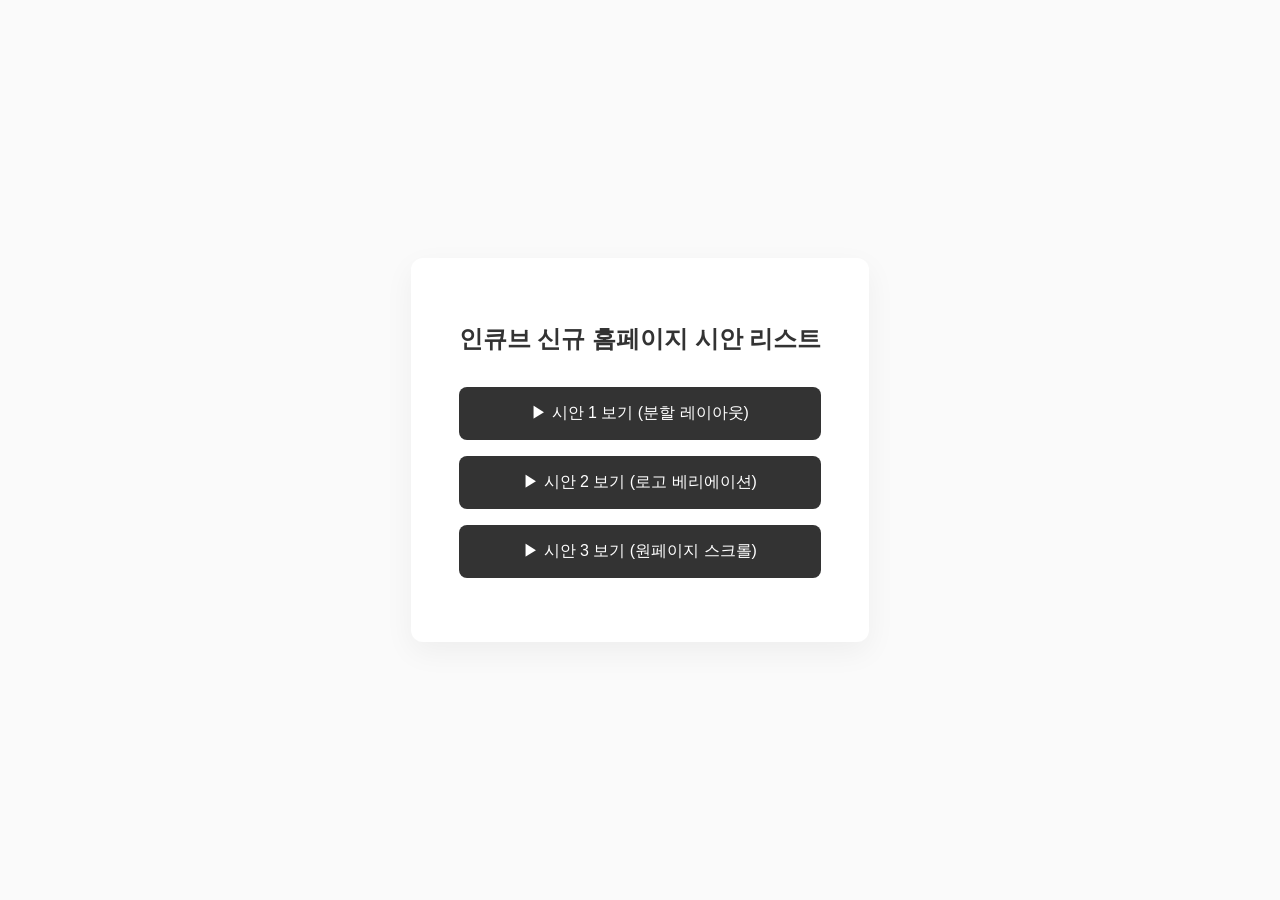
==== index.html @ b35b1b18 "초기 세팅 완료" ====
<!doctype html>
<html lang="ko">
  <head>
    <meta charset="UTF-8" />
    <meta name="viewport" content="width=device-width, initial-scale=1.0" />
    <title>인큐브 홈페이지 시안 보고</title>
    <style>
      body {
        font-family: sans-serif;
        background: #fafafa;
        display: flex;
        justify-content: center;
        align-items: center;
        height: 100vh;
        margin: 0;
      }
      .container {
        text-align: center;
        background: white;
        padding: 3rem;
        border-radius: 12px;
        box-shadow: 0 10px 30px rgba(0, 0, 0, 0.05);
      }
      h1 {
        margin-bottom: 2rem;
        font-size: 1.5rem;
        color: #333;
      }
      a {
        display: block;
        margin: 1rem 0;
        padding: 1rem 2rem;
        background: #333;
        color: white;
        text-decoration: none;
        border-radius: 8px;
        transition: background 0.3s;
      }
      a:hover {
        background: rgb(224, 130, 5);
      }
    </style>
  </head>
  <body>
    <div class="container">
      <h1>인큐브 신규 홈페이지 시안 리스트</h1>
      <a href="incube1/" target="_blank">▶ 시안 1 보기 (분할 레이아웃)</a>
      <a href="incube2/" target="_blank">▶ 시안 2 보기 (로고 베리에이션)</a>
      <a href="incube3/" target="_blank">▶ 시안 3 보기 (원페이지 스크롤)</a>
    </div>
  </body>
</html>
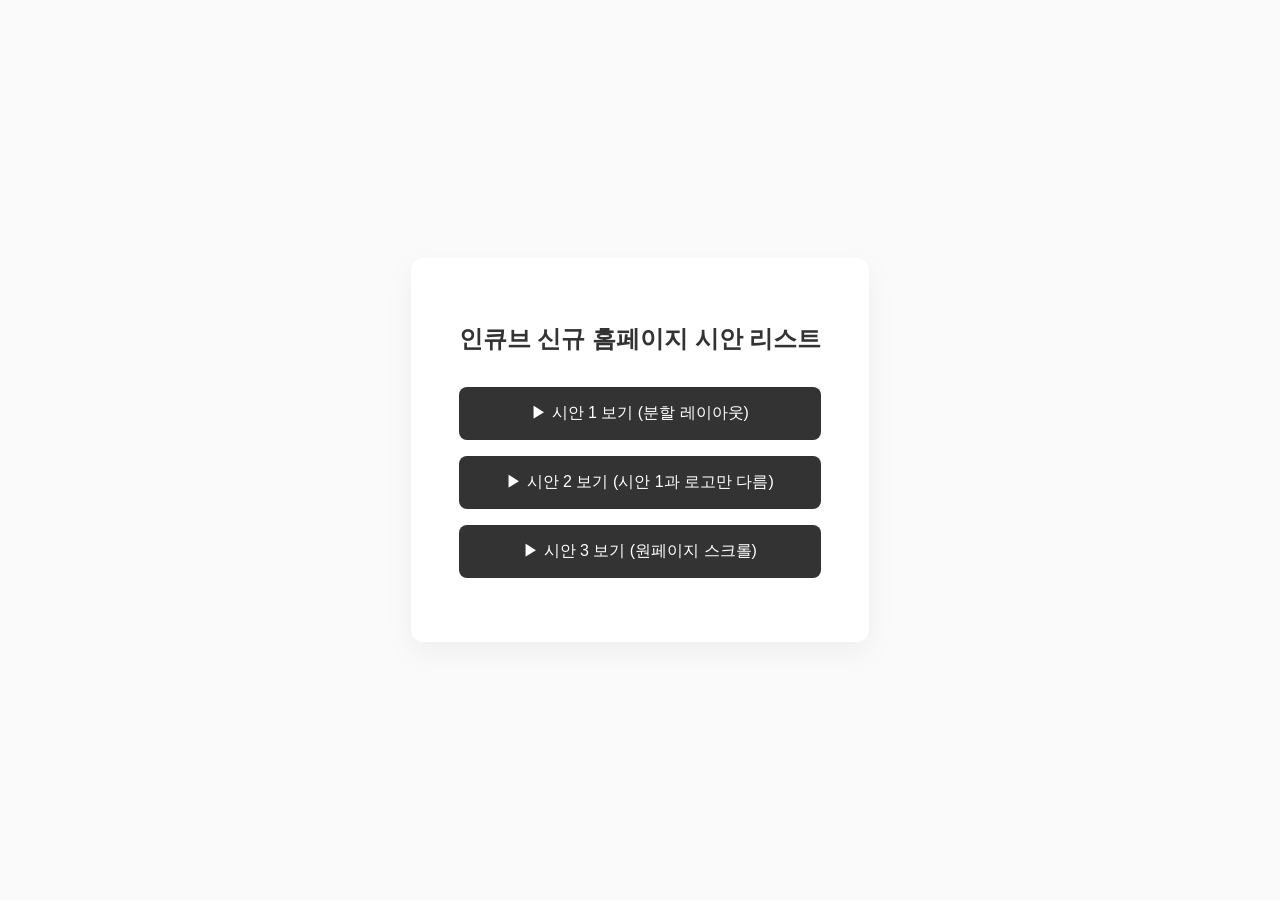
==== commit e6b08ff4: "fix: 최상단 index 문구 수정함" ====
--- a/index.html
+++ b/index.html
@@ -45,7 +45,9 @@
     <div class="container">
       <h1>인큐브 신규 홈페이지 시안 리스트</h1>
       <a href="incube1/" target="_blank">▶ 시안 1 보기 (분할 레이아웃)</a>
-      <a href="incube2/" target="_blank">▶ 시안 2 보기 (로고 베리에이션)</a>
+      <a href="incube2/" target="_blank"
+        >▶ 시안 2 보기 (시안 1과 로고만 다름)</a
+      >
       <a href="incube3/" target="_blank">▶ 시안 3 보기 (원페이지 스크롤)</a>
     </div>
   </body>
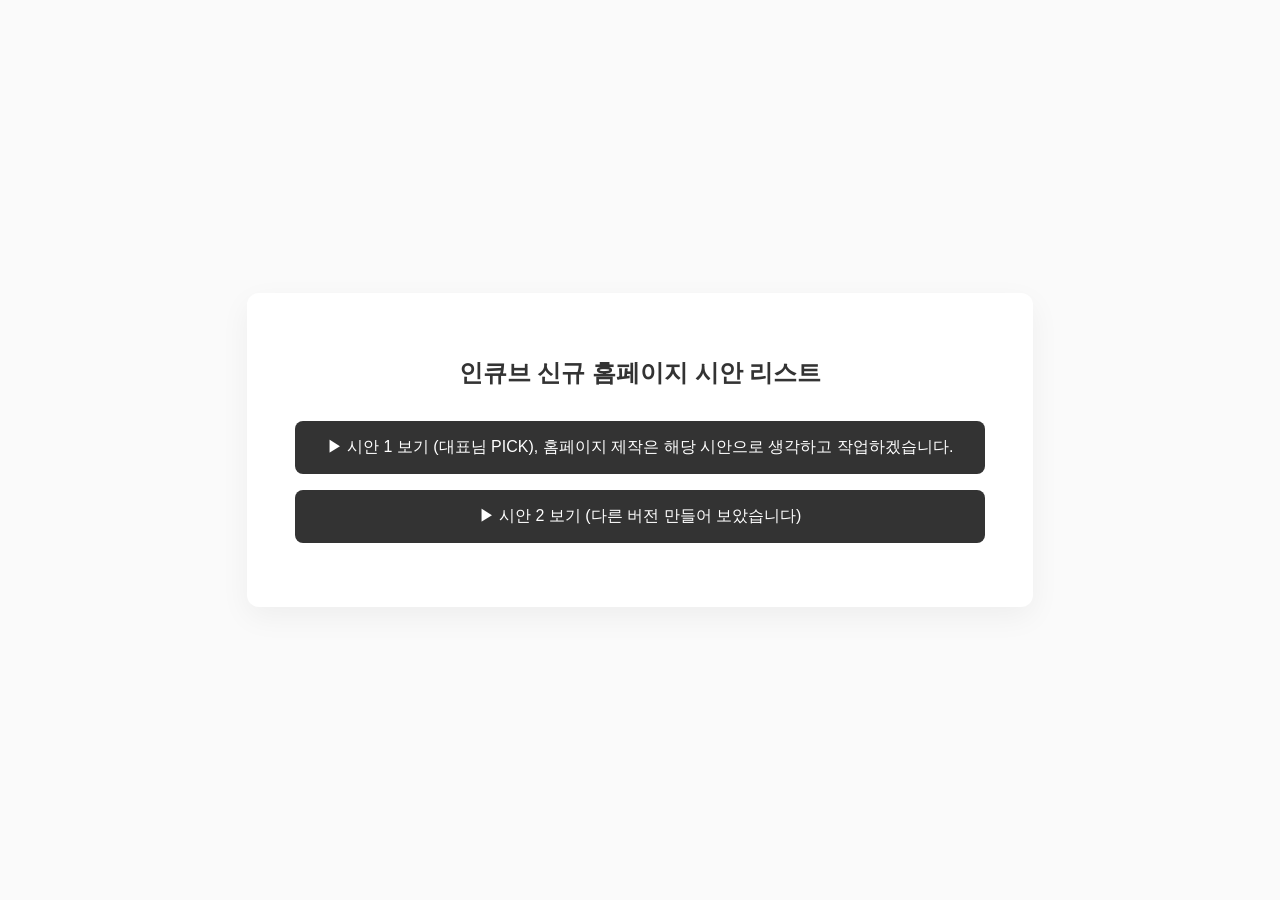
==== commit 875feac5: "시안 index 내용 변경" ====
--- a/index.html
+++ b/index.html
@@ -3,7 +3,7 @@
   <head>
     <meta charset="UTF-8" />
     <meta name="viewport" content="width=device-width, initial-scale=1.0" />
-    <title>인큐브 홈페이지 시안 보고</title>
+    <title>인큐브 홈페이지 시안 보고 v0.1</title>
     <style>
       body {
         font-family: sans-serif;
@@ -44,11 +44,19 @@
   <body>
     <div class="container">
       <h1>인큐브 신규 홈페이지 시안 리스트</h1>
-      <a href="incube1/" target="_blank">▶ 시안 1 보기 (분할 레이아웃)</a>
-      <a href="incube2/" target="_blank"
-        >▶ 시안 2 보기 (시안 1과 로고만 다름)</a
+      <!-- <a href="incube_1/index.html" target="_blank"
+        >▶ 시안 1 보기 (분할 레이아웃)</a
       >
-      <a href="incube3/" target="_blank">▶ 시안 3 보기 (원페이지 스크롤)</a>
+      <a href="incube_2/index.html" target="_blank"
+        >▶ 시안 2 보기 (시안 1과 로고만 다름)</a -->
+      <!-- > -->
+      <a href="incube_3/index.html" target="_blank"
+        >▶ 시안 1 보기 (대표님 PICK), 홈페이지 제작은 해당 시안으로 생각하고
+        작업하겠습니다.</a
+      >
+      <a href="incube_7/index.html" target="_blank"
+        >▶ 시안 2 보기 (다른 버전 만들어 보았습니다)</a
+      >
     </div>
   </body>
 </html>
